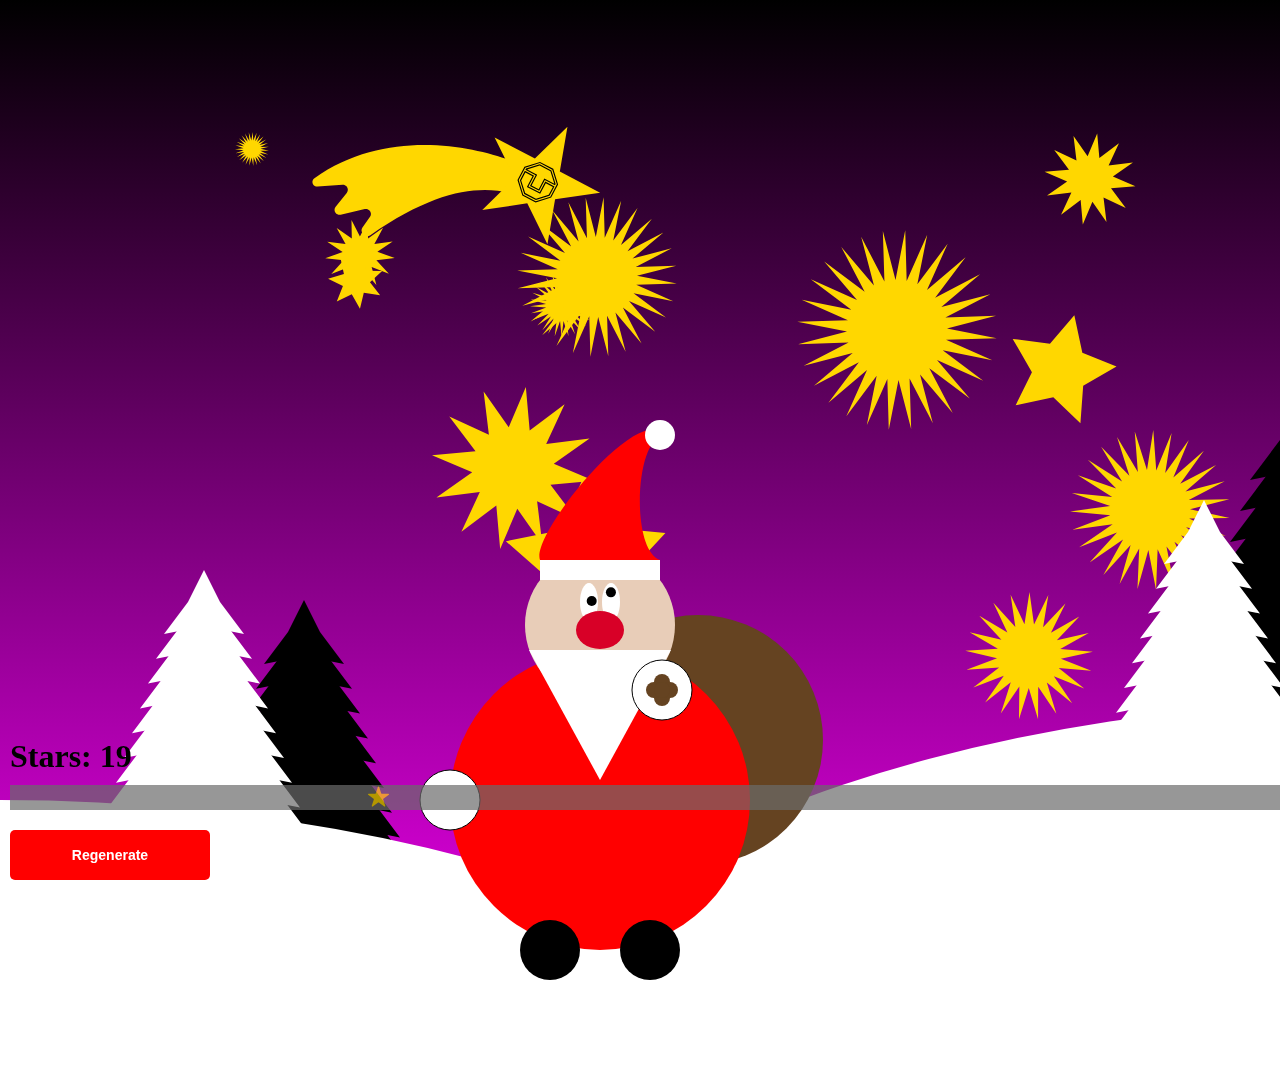
==== index.html @ 60ad2224 "changed html name" ====
<html>
  <head>
    <link rel="stylesheet" href="style.css">
  </head>

  <body>
    <svg
      id="Ebene_1" 
      data-name="Ebene 1" 
      xmlns="http://www.w3.org/2000/svg" 
      xmlns:xlink="http://www.w3.org/1999/xlink"
      width="1920" height="1080" 
      viewBox="0 0 100% 100%"
    >
      <defs>
        <linearGradient id="the_sky" x1="50%" y1="100%" x2="50%" y2="0%">
          <stop offset="0%" stop-color="#f0f"/>
          <stop offset="100%" stop-color="black" />
        </linearGradient>
        <polygon id="tree_polygon" points="50 0 70 40 100 80 50 70 0 80 30 40 50 0"/>
        <g id="tree">
          <use xlink:href="#tree_polygon" transform="translate(80, 000) scale(1.0)"/>
          <use xlink:href="#tree_polygon" transform="translate(70, 015) scale(1.2)"/>
          <use xlink:href="#tree_polygon" transform="translate(60, 030) scale(1.4)"/>
          <use xlink:href="#tree_polygon" transform="translate(50, 045) scale(1.6)"/>
          <use xlink:href="#tree_polygon" transform="translate(40, 060) scale(1.8)"/>
          <use xlink:href="#tree_polygon" transform="translate(30, 075) scale(2.0)"/>
          <use xlink:href="#tree_polygon" transform="translate(20, 090) scale(2.2)"/>
          <use xlink:href="#tree_polygon" transform="translate(10, 105) scale(2.4)"/>
          <use xlink:href="#tree_polygon" transform="translate(00, 120) scale(2.6)"/>
        </g>
      </defs>
      
      <title>Weihnachtsmensch</title>
      
      <rect x="0" y="0" width="1920" height="1080" fill="url(#the_sky)"/>

      <g id="stars">
        <polygon class="star"
          points=" 1077,424 1052,397 1014,403 1032,370 1014,337 1052,343 1077,316 1083,354 1117,370 1083,386 " 
          fill="#ffd700"
        >
          <animateTransform 
            attributeName="transform" 
            type="rotate"
            from="0 1060 370" 
            to="360 1060 370"
            dur="4s"
            repeatCount="indefinite"
          />
        </polygon>
      </g>

      <g id="shooting_star">
        <path d="M54.1604 175.916L32.8382 188.946C28.7274 191.459 24.0183 187.336 26.198 183.04C69.6697 97.3565 169.524 76.2981 206.683 75.0343C208.499 74.9725 210.146 75.956 211.038 77.5389L220.915 95.0756C222.656 98.1669 220.715 102.04 217.221 102.66C181.306 109.031 142.407 130.123 102.149 207.529C99.4834 212.655 90.8884 210.187 91.6376 204.458L93.3453 191.4C93.9412 186.843 88.5913 183.963 85.116 186.97L66.3967 203.166C62.7947 206.282 57.2883 203.075 58.2224 198.404L61.6706 181.163C62.5256 176.888 57.8807 173.643 54.1604 175.916Z" fill="#FFD700"/>
        <path d="M226.391 20L240.447 63.262H285.936L249.135 89.9994L263.192 133.261L226.391 106.524L189.59 133.261L203.646 89.9994L166.846 63.262H212.334L226.391 20Z" fill="#FFD700"/>
        <path fill-rule="evenodd" clip-rule="evenodd" d="M209.175 78.8544H219.549V90.9391H232.228V78.8544H242.565V89.4513L232.451 99.5648H219.289L209.175 89.4513V78.8544ZM241.449 80.007H233.381V92.0907H218.396V80.007H210.328V89.0056L219.772 98.4121H232.005L241.412 89.0056L241.449 80.007ZM241.226 76.5491L232.005 67.328H219.772L210.551 76.5491H221.854V88.6333H229.923V76.5491H241.226ZM242.565 77.7018H231.076V89.7859H220.702V77.7018H209.175V76.2888L219.289 66.1753H232.451L242.565 76.2888V77.7018ZM206.87 75.3965V90.3436L218.396 101.87H233.381L244.87 90.3436V75.3965L233.381 63.8701H218.396L206.87 75.3965ZM208.023 75.8427V89.8969L218.843 100.717H232.897L243.717 89.8969V75.8427L232.897 65.0227H218.843L208.023 75.8427Z" fill="black"/>
        
        <animateMotion 
          dur="4s"
          repeatCount="indefinite"
          path="M0.5 0.999999C1109.03 0.999998 1575.74 67.1671 1920 265"
        />
        <animateTransform 
          attributeName="transform" 
          type="rotate"
          from="20 0.5 0.999999" 
          to="60 0.5 0.999999"
          dur="4s"
          repeatCount="indefinite"
        />
      </g>

      <g id="forest">
        <use xlink:href="#tree" fill="black" transform="translate(0200, 600) scale(0.8)"/>
        <use xlink:href="#tree" fill="white" transform="translate(0100, 570) scale(0.8)"/>
        <use xlink:href="#tree" fill="black" transform="translate(1170, 400) scale(1.0)"/>
        <use xlink:href="#tree" fill="black" transform="translate(1480, 450) scale(0.9)"/>
        <use xlink:href="#tree" fill="white" transform="translate(1100, 500) scale(0.8)"/>
        <use xlink:href="#tree" fill="white" transform="translate(1290, 340) scale(1.2)"/>
        <use xlink:href="#tree" fill="white" transform="translate(1595, 510) scale(0.8)"/>
      </g>
      
      <g id="ground">
        <ellipse cx="0" cy="1300" rx="1000" ry="500" fill="white"/>
        <ellipse cx="1400" cy="1200" rx="1000" ry="500" fill="white"/>
      </g>

      <text x="1500" y="800" fill="red" size="20" transform="scale(2)">I love SVG!</text>

      <ellipse id="sack" cx="675" cy="740" rx="125" ry="125" fill="#654321">
        <animateMotion 
          dur="2s"
          repeatCount="indefinite"
          path="M0,0 l 30,0 l -30,0 z"
        />
      </ellipse>

      <g id="body">
        <ellipse cx="600" cy="800" rx="150" ry="150" fill="red"/>
        <ellipse cx="550" cy="950" rx="30" ry="30" fill="black" />
        <ellipse cx="650" cy="950" rx="30" ry="30" fill="black"/>
        <ellipse cx="450" cy="800" rx="30" ry="30" fill="white" stroke="black" stroke-width="1"/>
        <ellipse cx="600" cy="625" rx="75" ry="75" fill="#E8CDB8"/>
        <polygon points="600,780 529,650 671,650" fill ="white"/>
        <ellipse cx="589" cy="602" rx="9" ry="19" fill="white"/>
        <ellipse cx="611" cy="602" rx="9" ry="19" fill="white"/>
        <ellipse cx="589" cy="602" rx="5" ry="5" fill="black">
          <animateMotion
          dur="1s"
          repeatCount="indefinite"
          path="M-2,0 l2,-10 l3,10 z"
        />
        </ellipse>
        <ellipse cx="611" cy="602" rx="5" ry="5" fill="black">
          <animateMotion
          dur="2s"
          repeatCount="indefinite"
          path="M-2,0 l2,-10 l3,10 z"
          />
        </ellipse>
        <ellipse cx="600" cy="630" rx="24" ry="19">
          <animate attributeName="fill" values="red;purple;red" dur="5s" repeatCount="indefinite" />
        </ellipse>
        <rect x="540" y="560" width="120" height="20" fill="white"/>
      </g>
        
      <g id="hand">
        <ellipse cx="685" cy="690" rx="30" ry="30" fill="white" stroke="black" stroke-width="1"/>
        <ellipse cx="685" cy="698" rx="8" ry="8" fill="#654321"/>
        <ellipse cx="685" cy="682" rx="8" ry="8" fill="#654321"/>
        <ellipse cx="693" cy="690" rx="8" ry="8" fill="#654321"/>
        <ellipse cx="677" cy="690" rx="8" ry="8" fill="#654321"/>
        <ellipse cx="685" cy="690" rx="8" ry="8" fill="#654321"/>
        <animateMotion 
          dur="2s"
          repeatCount="indefinite"
          path="M0,0 l -30,0 l 30,0 z"
        />
      </g>
      <path 
        id="beard" 
        d="M 540,560 C 530,535 640,400 665,435 C 635,435 630,550 660,560 Z"
        fill="red" 
      />
      <g id="bommel">
        <ellipse cx="660" cy="435" rx="15" ry="15" fill="white"/>
      </g>
    </svg>

    <div id="settings">
      <h1 id="stars_count">Stars</h1>
      <div class="slidecontainer">
        <input id="amount" type="range" min="0" max="100" value="50" class="slider">
      </div>
      <div style="display: flex; flex-direction: row; justify-content: space-between; align-items: center;">
        <button onclick="reload()" id="reload">Regenerate</button>
        <p style="padding-right:50px;">Made by: Jan Weitkemper, Johann Suess, Johann Hanke.</p>
      </div>
    </div>
   
    <script src="star_generator.js"></script>
  </body>    
</html>
---- style.css ----
* {
  margin: 0;
  padding: 0;
  display: border-box;
}

#settings {
  position: fixed;
  bottom: 10px;
}

svg {
  overflow: hidden;
}

h1 {
  margin: 10px;
}

button {
  width: 200px;
  height: 50px;
  border: none;
  border-radius: 5px;
  background-color: red;
  color: white;
  font-weight: bold;
  font-size: 14px;
  margin: 10px;
  cursor: pointer;
}

.slidecontainer {
  margin: 10px;
  width: 1900px;
}

.slider {
  -webkit-appearance: none;
  appearance: none;
  width: 100%;
  height: 25px;
  background: #6b6b6b;
  outline: none;
  opacity: 0.7;
  -webkit-transition: .2s;
  transition: opacity .2s;
}

.slider:hover {
  opacity: 1;
}

.slider::-webkit-slider-thumb {
  -webkit-appearance: none;
  appearance: none;
  width: 25px;
  height: 25px;
  background-image: url(./star.svg);
  background-size: contain;
  background-repeat: no-repeat;
  cursor: pointer;
}

.slider::-moz-range-thumb {
  width: 25px;
  height: 25px;
  background: #04AA6D;
  cursor: pointer;
}
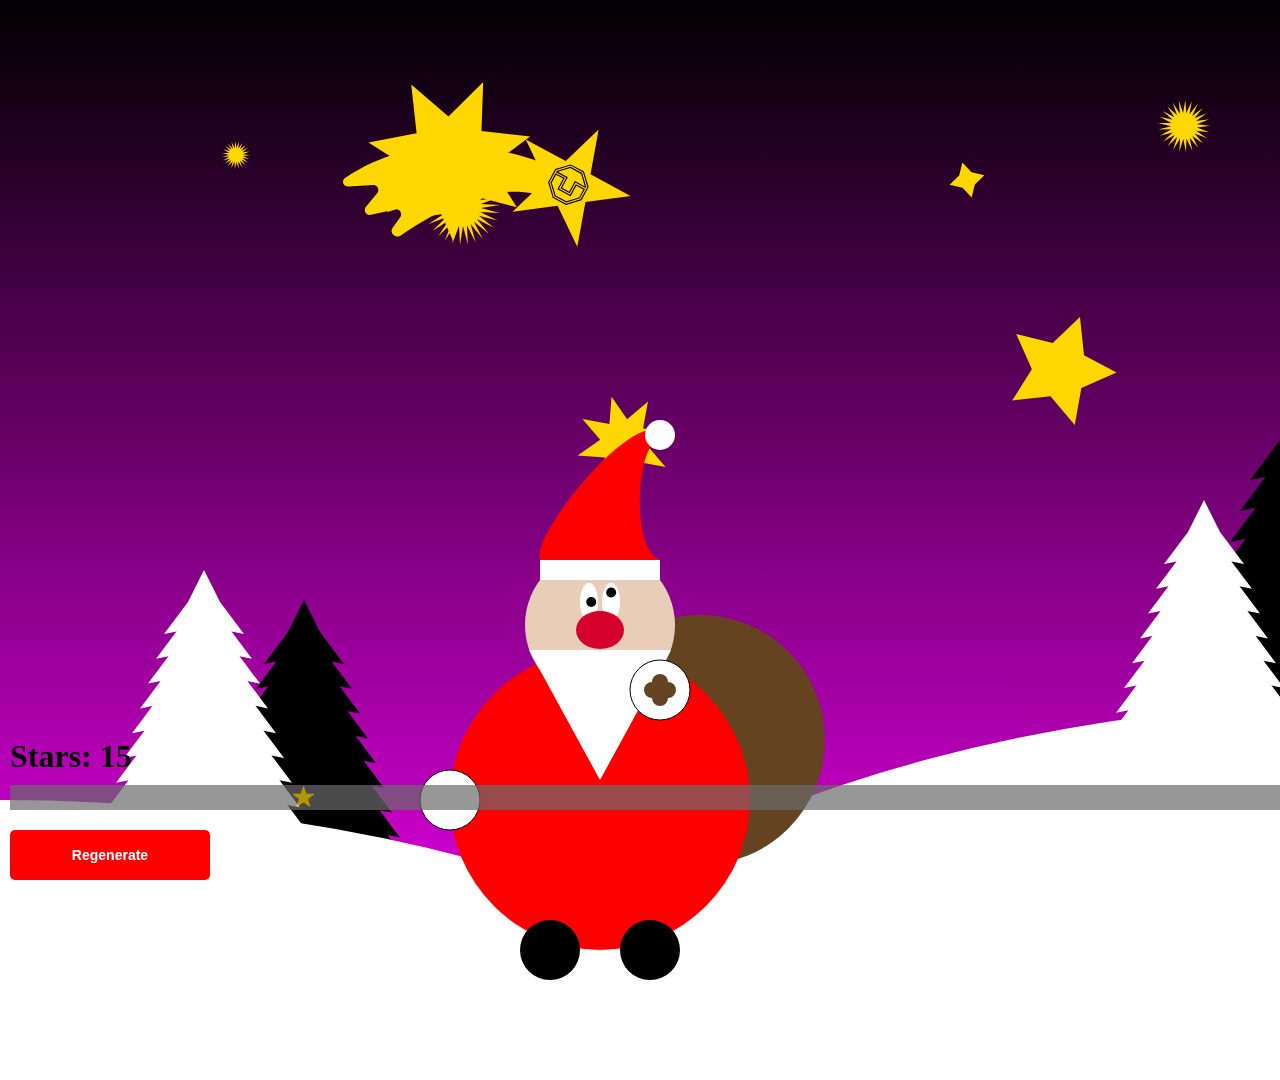
==== commit 10d91cfe: "changed html name" ====
--- a/index.html
+++ b/index.html
@@ -1,6 +1,6 @@
 <html>
   <head>
-    <link rel="stylesheet" href="style.css">
+    <link rel="stylesheet" href="./style.css">
   </head>
 
   <body>
